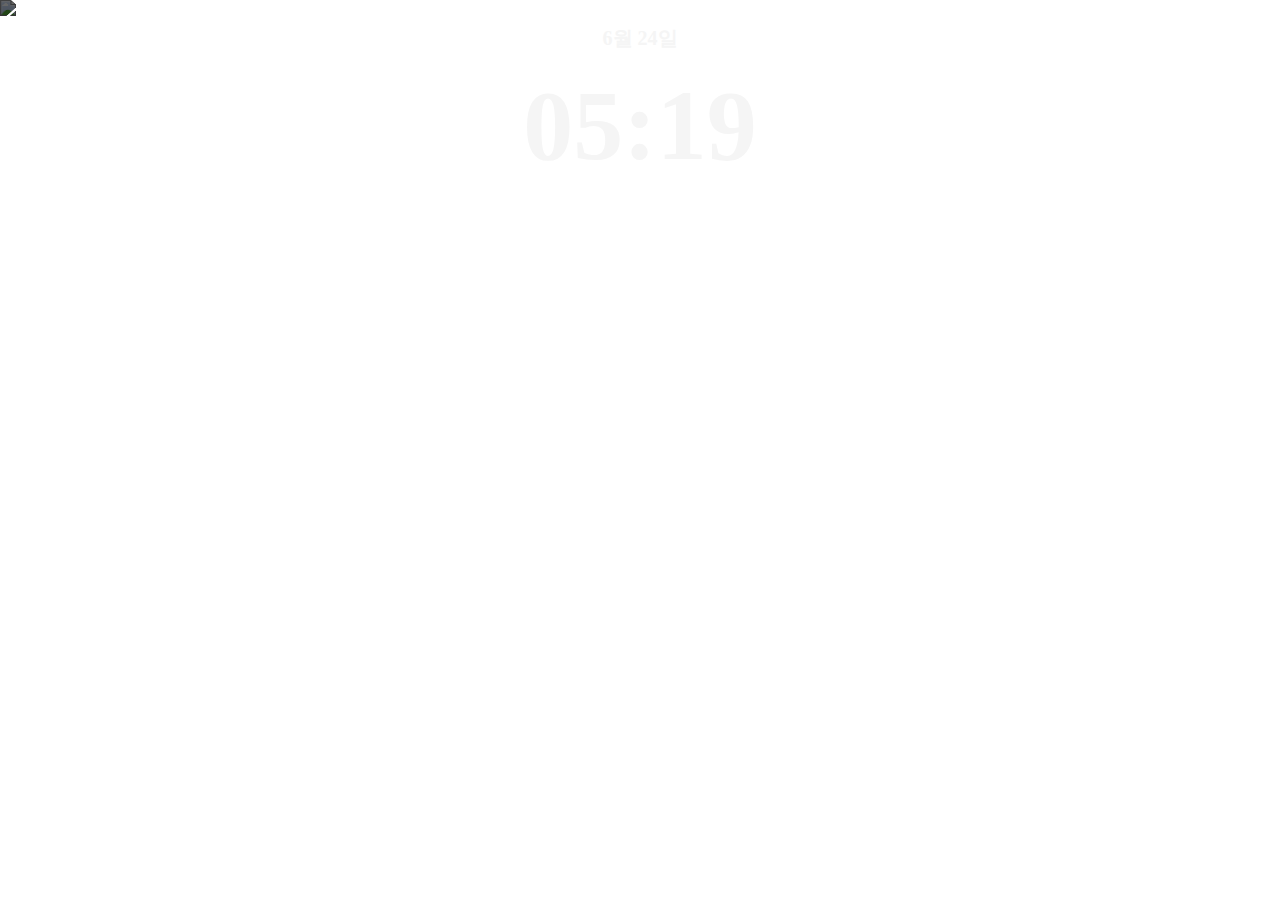
==== index.html @ b34ab0f6 "Add files via upload" ====
<!DOCTYPE html>
<html lang="en">

<head>
    <meta charset="UTF-8">
    <meta http-equiv="X-UA-Compatible" content="IE=edge">
    <meta name="viewport" content="width=device-width, initial-scale=1.0">
    <link rel="stylesheet" href="css/style.css" />
    <title>Momentum</title>
</head>

<body>
    <section class="center">
        <h2 id="clockDate">00/00</h2>
        <h2 id="clock">00:00</h2>
        <div id="weather">
            <span></span>
            <span></span>
        </div>
        <form class="hidden" id="login-form">
            <input required maxlength="15" type="text" placeholder="what is your name?" />
            <button>Log in</button>
        </form>
        <h1 id="greeting" class="hidden"></h1>
        <div id="quote">
            <span></span>
            <span></span>
        </div>
        <form id="todo-form">
            <input required type="text" placeholder="Write a To Do and Press Enter" />
        </form>
        <ul id="todo-list"></ul>
    </section>

    <script src="js/greeting.js"></script>
    <script src="js/clock.js"></script>
    <script src="js/background.js"></script>
    <script src="js/quoptes.js"></script>
    <script src="js/todo.js"></script>
    <script src="js/weather.js"></script>
</body>

</html>
---- css/style.css ----
@import "hide.css";
@import "main.css";
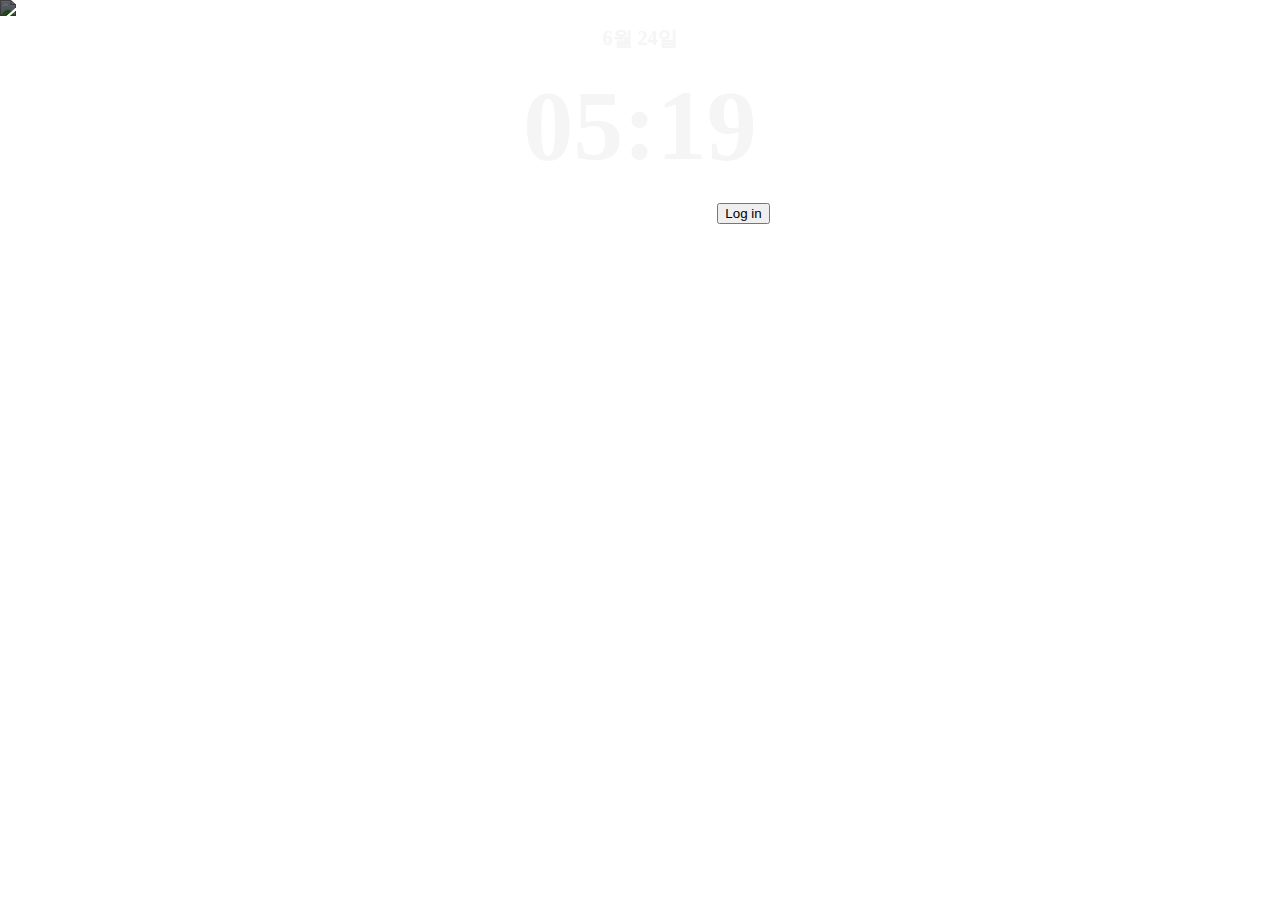
==== commit a650cd5b: "Add files via upload" ====
--- a/index.html
+++ b/index.html
@@ -22,12 +22,13 @@
             <button>Log in</button>
         </form>
         <h1 id="greeting" class="hidden"></h1>
+            <button id="logOut" class="hidden">Log out</button>
         <div id="quote">
             <span></span>
             <span></span>
         </div>
         <form id="todo-form">
-            <input required type="text" placeholder="Write a To Do and Press Enter" />
+            <input required type="text" placeholder="Write To Do and press enter"/>
         </form>
         <ul id="todo-list"></ul>
     </section>
--- a/css/style.css
+++ b/css/style.css
@@ -1,2 +1,74 @@
-@import "hide.css";
-@import "main.css";+.hidden {
+    display: none;
+}
+
+body {
+    overflow-x: hidden;
+    color: whitesmoke;
+    align-items: center;
+    justify-content: center;
+}
+
+img {
+    position: absolute;
+    left: 0;
+    top: 0;
+    z-index: -1;
+    filter: brightness(40%);
+}
+
+input{
+    background: none;
+    appearance: none;
+    border: 0;
+    font-size: 15px;
+    color: white;
+    border-bottom: 2px solid white;
+}
+
+input::placeholder{
+    color: white;
+}
+
+.center{
+    display: flex;
+    align-items: center;
+    justify-content: center;
+    flex-direction: column;
+}
+
+#clockDate{
+    font-size: 20px;
+}
+
+#clock {
+    font-size: 100px;
+    margin-top: 0px;
+    margin-bottom: 0px;
+}
+
+#weather{
+    padding: 10px;
+}
+
+#greeting {
+    margin-top: 20px;
+    margin-bottom: 5px;
+}   
+
+#quote{
+    padding: 20px;
+    opacity: 0.8;
+    font-style: italic;
+}
+
+#todo-list{
+    list-style: none;
+}
+
+#redButton{
+    cursor: pointer;
+    padding: 0;
+    margin: 0;
+    background-color: none;
+}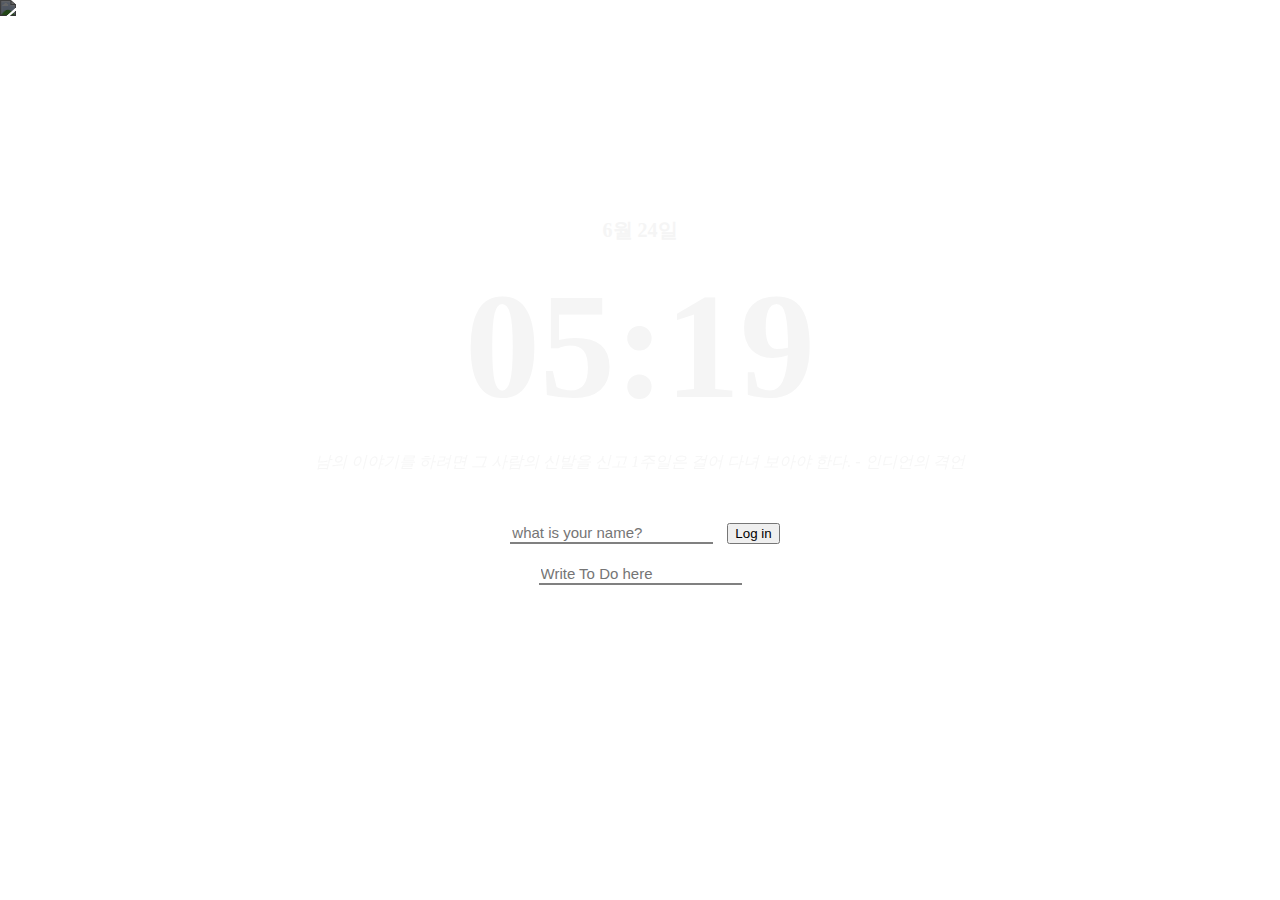
==== commit 52d6c8a3: "Add files via upload" ====
--- a/index.html
+++ b/index.html
@@ -13,6 +13,10 @@
     <section class="center">
         <h2 id="clockDate">00/00</h2>
         <h2 id="clock">00:00</h2>
+        <div id="quote">
+            <span></span>
+            <span></span>
+        </div>
         <div id="weather">
             <span></span>
             <span></span>
@@ -23,12 +27,8 @@
         </form>
         <h1 id="greeting" class="hidden"></h1>
             <button id="logOut" class="hidden">Log out</button>
-        <div id="quote">
-            <span></span>
-            <span></span>
-        </div>
         <form id="todo-form">
-            <input required type="text" placeholder="Write To Do and press enter"/>
+            <input required type="text" placeholder="Write To Do here"/>
         </form>
         <ul id="todo-list"></ul>
     </section>
--- a/css/style.css
+++ b/css/style.css
@@ -2,11 +2,19 @@
     display: none;
 }
 
+.center{
+    display: flex;
+    align-items: center;
+    justify-content: center;
+    flex-direction: column;
+}
+
 body {
+    margin-top: 200px;
     overflow-x: hidden;
     color: whitesmoke;
     align-items: center;
-    justify-content: center;
+    justify-content: center;         
 }
 
 img {
@@ -23,18 +31,8 @@
     border: 0;
     font-size: 15px;
     color: white;
-    border-bottom: 2px solid white;
-}
-
-input::placeholder{
-    color: white;
-}
-
-.center{
-    display: flex;
-    align-items: center;
-    justify-content: center;
-    flex-direction: column;
+    border-bottom: 2px solid gray;
+    margin: 10px;
 }
 
 #clockDate{
@@ -42,9 +40,9 @@
 }
 
 #clock {
-    font-size: 100px;
-    margin-top: 0px;
-    margin-bottom: 0px;
+    font-size: 150px;
+    margin-top: 0;
+    margin-bottom: 0;
 }
 
 #weather{
@@ -52,8 +50,9 @@
 }
 
 #greeting {
-    margin-top: 20px;
-    margin-bottom: 5px;
+    padding: 10px;
+    font-size: 40px;
+    margin: 0;
 }   
 
 #quote{
@@ -71,4 +70,5 @@
     padding: 0;
     margin: 0;
     background-color: none;
-}+}
+
